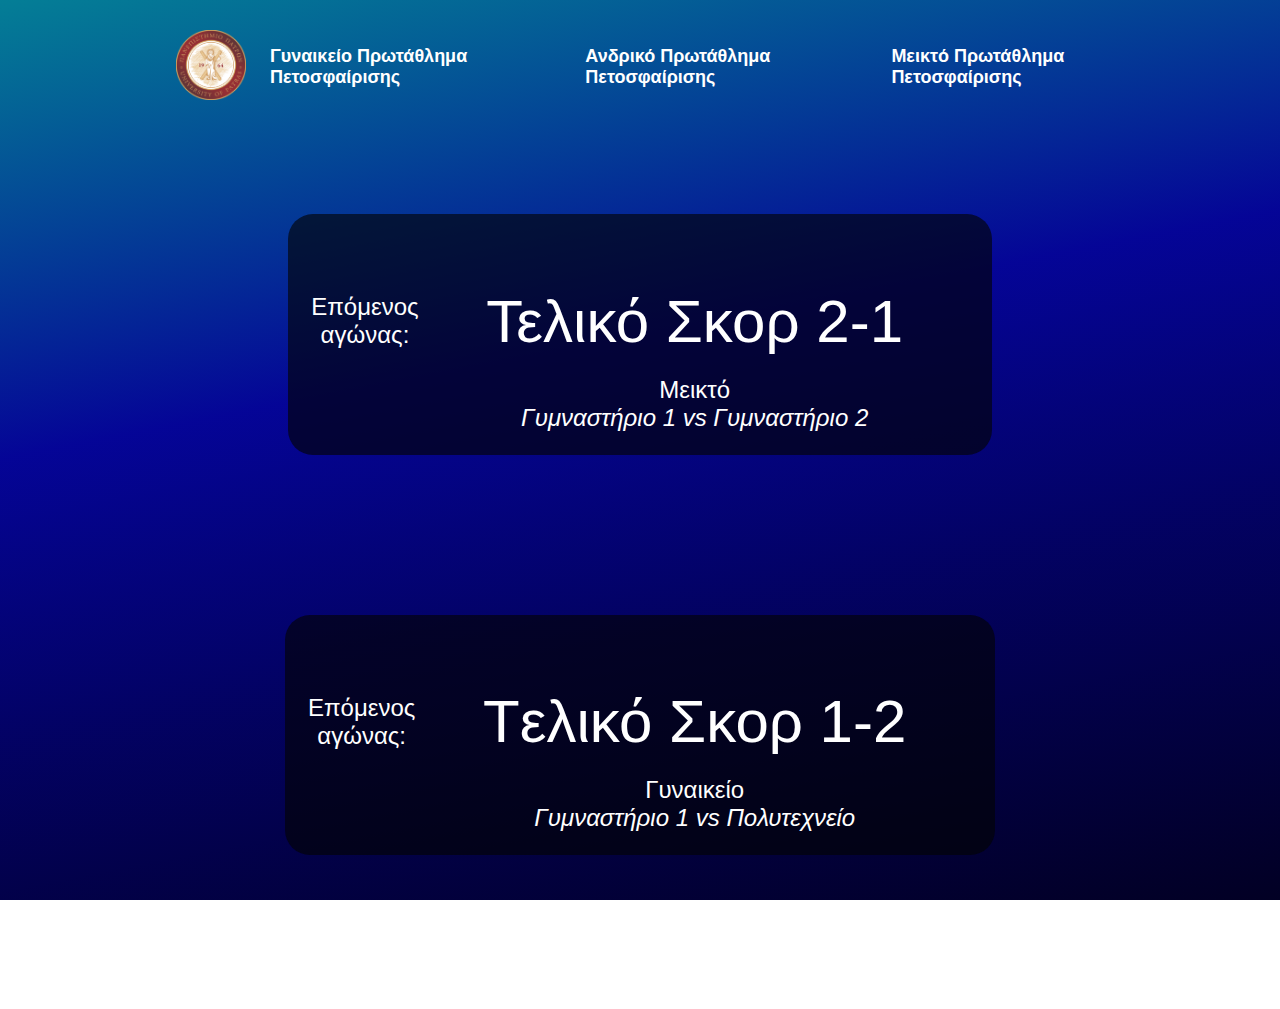
==== index.html @ 29d599b8 "Score-Match Updates" ====
<!DOCTYPE html>
<html lang="en">
<head>
    <!-- Google tag (gtag.js) -->
    <script async src="https://www.googletagmanager.com/gtag/js?id=G-EJ78PXF1W4"></script>
    <script>
        window.dataLayer = window.dataLayer || [];
        function gtag(){dataLayer.push(arguments);}
        gtag('js', new Date());
        gtag('config', 'G-EJ78PXF1W4');
    </script>
    <meta charset="UTF-8">
    <meta name="viewport" content="width=device-width, initial-scale=1.0">
    <title>Πανεπιστημιακό Πρωτάθλημα Πετοσφαίρισης 2023</title>
    <link rel="stylesheet" href="main.css">
    <link rel="icon" type="image/png" href="up.png"/>
</head>

<body>
 <header>
   <nav class="navbar">
        <div class="logo">
            <a href="index.html">
                <img class="image" src="up.png" alt="">
            </a>
        </div>
        <ul class="nav-links">
            <li class="dropdown">
                <a href="women-games.html"><p>Γυναικείο Πρωτάθλημα Πετοσφαίρισης</p></a>
                <div class="dropdown-cont">
                    <a href="women.html">Βαθμολογία</a>
                    <a href="women-games.html">Προγραμμα Αγώνων</a>
                </div>
            </li>
            <li class="dropdown">
                <a href="men-games.html"><p>Ανδρικό Πρωτάθλημα Πετοσφαίρισης</p></a>
                <div class="dropdown-cont">
                    <a href="men.html">Βαθμολογία</a>
                    <a href="men-games.html">Προγραμμα Αγώνων</a>
                </div>
            </li>
            <li class="dropdown">
                <a href="mixed-games.html"><p> Μεικτό Πρωτάθλημα Πετοσφαίρισης</p></a>
                <div class="dropdown-cont">
                    <a href="mixed.html">Βαθμολογία</a>
                    <a href="mixed-games.html">Προγραμμα Αγώνων</a>
                </div>
             </li>
        </ul>
        <div class="burger">
            <span class="bar"></span>
            <span class="bar"></span>
            <span class="bar"></span>
        </div>
        </nav> 
   
    </header>
    <script src="script.js"></script>
    <main>
    <div class="countdown">
        <table id="tcount">
            <tbody>
                <tr>
                 <td>Επόμενος αγώνας:</td>
                    <td id="countdwn">
                    <p>Τελικό Σκορ 2-1</p>
                    <!-- <script src="countdown.js">a</script> -->
                </td>
            </tr>
            <tr>
                <td></td>
                <td>
                    Mεικτό<br><i>Γυμναστήριο 1 vs Γυμναστήριο 2</i>
                </td>
            </tr>
        </tbody>
        </table>
    </div>
    <div class="countdown2">
    <table id="tcount">
        <tbody>
            <tr>
                <td>Επόμενος αγώνας:</td>
                <td id="count2"> 
                    <p>Tελικό Σκορ 1-2 </p> 
                   <!-- <script src="countdown2.js">a</script> -->
                </td>
            </tr>
            <tr>
                <td></td>
                <td>
                    Γυναικείο<br><i>Γυμναστήριο 1 vs Πολυτεχνείο</i>
                   
                </td>
            </tr>
        </tbody>
    </table>
    </div>
    </main>
    <footer class="footer">
    <div class="footer-content">
        <p>Οροι συμμετοχής:
            <br>ΑΠΑΡΑΙΤΗΤΗ ΠΡΟΥΠΟΘΕΣΗ ΓΙΑ ΤΗΝ ΣΥΜΜΕΤΟΧΗ ΣΑΣ ΕΙΝΑΙ Η ΚΑΡΤΑ ΓΥΜΝΑΣΤΗΡΙΟΥ Ή ΚΑΡΤΑ ΥΓΕΙΑΣ ΟΣΩΝ ΠΑΙΖΟΥΝ ΣΕ ΟΜΑΔΑ.
        </p>
        <div class="comment">
            <p> Created by Jason Pavlopoulos x Ion Iulian Bibicu <span>&copy</span> </p>
        </div>
    </div>
    </footer>
 </body>
</html>
---- main.css ----
*{
    margin: 0px;
    padding: 0px;
    box-sizing: border-box;
}
html,body {
    height: 100%;
    font-family: 'Montesrrat',sans-serif;
    background: linear-gradient(349deg, rgba(2,0,36,1) 0%, rgba(1,1,149,0.8796296296296297) 60%, rgba(4,126,150,1) 100%);
    margin: 0;
    min-height: 100vh;
    display: flex;
    flex-direction: column;
    overflow-x: hidden;
}
header{
    background-color: linear-gradient(349deg, rgba(2,0,36,1) 0%, rgba(1,1,149,0.8796296296296297) 60%, rgba(4,126,150,1) 100%);
    position: relative;
    display: flex;
    justify-content: center;
    align-items: center;
    padding: 30px 10%;
}
.navbar, .logo  {
    min-height: 70px;
    display: flex;
    justify-content: space-between;
    align-items: center;
    padding: 0 24px;
    cursor: pointer; 
    color: #fff;
}


.logo{
    color: #fff;
}
.image{
    cursor: pointer;
    height: 70px;
    width: 70px;
}
.nav-links{
    display: flex;
    justify-content: space-between;
    align-items: center;
    gap: 60px;
}
.nav-links ul{
    margin: 0;
    padding: 0;
    overflow: hidden;
    list-style-type: none;
     transition:height 0.3s ease-in-out;
    
}

.nav-links a {
    color: #fff;
    text-decoration: none;
    font-weight: bold;
    font-size: 18px;
}

/*Dropdown menu*/
li a:hover{
    transform: scale(1.1);
    transition: .2s ease-in-out;
  }

li.dropdown {
    display: inline-block;
    font-weight: bold;
  }
li.dropdown p{
    font-size: 18px;
}
.dropdown-cont {
    background-color: transparent;
    display: none;
    position: absolute;
    transition: 0.7s ease-in;
    min-width: 160px;
    box-shadow: 0px 8px 16px 0px rgba(0, 0, 0, 0.5);
    z-index: 1;
  }

.dropdown-cont a {
    color: rgb(255, 255, 255);
    padding: 12px 16px;
    text-decoration: none;
    display: block;
    text-align: left;
  }

.dropdown-cont a:hover {
    background-color: #969292;
}

.dropdown:hover .dropdown-cont {
  display: block;
}

/*burgerrr*/

.burger {
    display:none;
}
.burger{
    position: absolute;
    top: 0;
    right: 0;
    height: 40px;
    width: 40px;
    padding: 0.6rem;
    
}
.bar{
    display: block;
    width: 25px;
    height: 3px;
    margin: 5px auto;
    -webkit-transition: all 0.3s ease-in-out;
    transition: all 0.3s ease-in-out;
    background-color: white;
}
/*BODY*/
main{
    display: flex;
    flex-direction: column;
    justify-content: center;
}
.countdown, .countdown2{
    display: flex;
    justify-content: center;
    align-items: center;
    padding: 30px 10%;
    margin: auto;
    margin-top: 5em;
    margin-bottom: 5em;
    max-width: 55em;
    padding: 1em;
    background-color: #030303a1;
    border-radius: 25px;
    visibility: visible; /*Change to hidden when No matches are played*/
}
table{
    margin-top: 2em;
    width: 100%;
    color: white;
    text-align: center;
}
td{
    font-size: 24px;
    margin: 2em;
    text-align: center;
}
tr{
    font-size: 24px;
    text-align: left;
}

#tcount {
    padding: .3em;
    text-align: center;

}
#countdwn, #count2{
        text-align: center;
        font-size: 60px;
        padding: .3em;
        width: 100%;
}
#countdwn:hover , #count2:hover{
    transform: scale(1.1);
    transition: .2s ease-in-out;
}
/*Live*/
@keyframes blink {
    0% { opacity: 0; }
    50% { opacity: 1; }
    100% { opacity: 0; }
  }
  
.blinking {
    animation: blink 1s infinite;
}
/*footer*/
.footer {
    margin-top: auto;
    justify-content: center;
    background-color: rgb(53, 50, 50);
    color: white;
    text-align: center;
 }

 .footer-content p {
    font-size: 18px;
    text-align: center;
 }

 .comment p{
    margin: .3em;
    text-align: center;
    font-style: italic;
 }

@media(max-width: 768px) {
    .navbar{
        padding: 0%;
    }
    main{
        padding: 0 0.2em;
    }
    .navbar{
        padding: 0%;
    }
    .burger{
        display: block;
        position: fixed;
        top: 4%;
        right: 4%;
    }
    .logo {
        padding: 0%;
        position:fixed;
        top: 2.5%;
        left: 5%;
    }
    
    .burger.active .bar:nth-child(2){
        opacity: 0;
    }
    .burger.active .bar:nth-child(1){
       transform: translateY(8px) rotate(45deg);
    }
    .burger.active .bar:nth-child(3){
        transform: translateY(-8px) rotate(-45deg);
    }
    .nav-links{
        position: absolute;
        right: 0px;
        height: 40vh;
        top: 10vh;
        padding: 3%;
        flex-direction: column; 
        background-color: #01031d;
        display: flex;
        flex-direction: column;
        align-items: center;
        justify-content: space-evenly;
        gap: 0px;
        box-shadow: 0px 8px 16px 0px rgba(0, 0, 0, 0.5);
        border-radius: 5% 0% 0% 5% ;
        width: 50%;
        transform: translateX(100%);
        transition: transform 0.5s ease-in;
    }
    nav-links ul{
        opacity: 0%;
    }
    .nav-links.active{
        transform: translateX(0%);
    }
    .dropdown{
        margin: 16px 0;
    }
    .dropdown-cont{
        visibility: hidden;
    }

    /*body*/
    .countdown, .countdown2 {
        margin-top: 0;
        flex-direction: column;
        }
    .countdown2{

        margin-bottom: 10%;
    }
    td, tr {
        font-size: 1em;
        }
    
    #countdwn, #count2 {
        font-size: 2em;
        }

        /*Footer*/
        .footer-content p {
            font-size: 12px;
            text-align: center;
         }
}
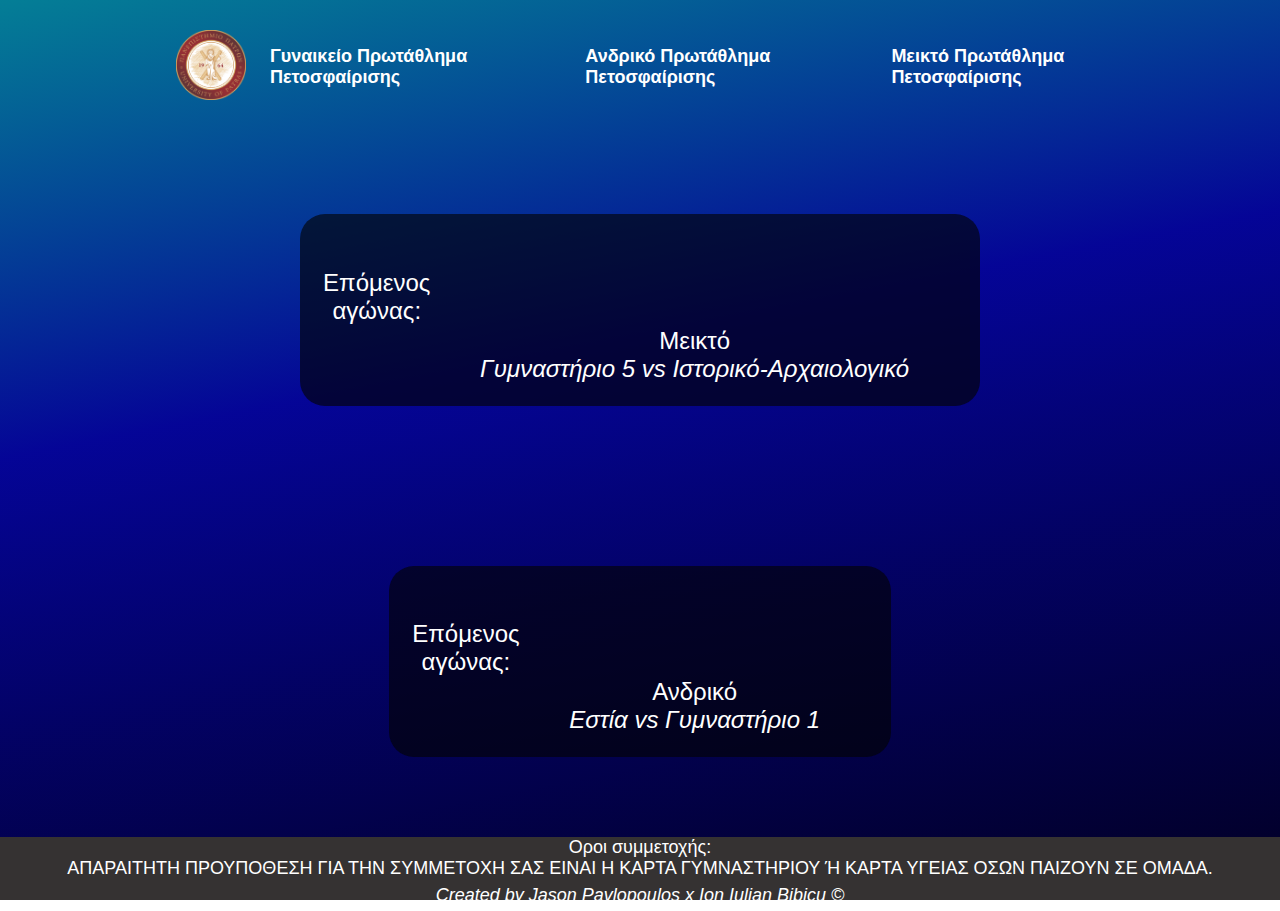
==== commit e301175d: "Changes 23/05/2023" ====
--- a/index.html
+++ b/index.html
@@ -63,14 +63,14 @@
                 <tr>
                  <td>Επόμενος αγώνας:</td>
                     <td id="countdwn">
-                    <p>Τελικό Σκορ 2-1</p>
-                    <!-- <script src="countdown.js">a</script> -->
+                    <!-- <p>Τελικό Σκορ 2-1</p> -->
+                    <script src="countdown.js">a</script> 
                 </td>
             </tr>
             <tr>
                 <td></td>
                 <td>
-                    Mεικτό<br><i>Γυμναστήριο 1 vs Γυμναστήριο 2</i>
+                    Mεικτό<br><i>Γυμναστήριο 5 vs Ιστορικό-Αρχαιολογικό</i>
                 </td>
             </tr>
         </tbody>
@@ -82,15 +82,14 @@
             <tr>
                 <td>Επόμενος αγώνας:</td>
                 <td id="count2"> 
-                    <p>Tελικό Σκορ 1-2 </p> 
-                   <!-- <script src="countdown2.js">a</script> -->
+                    <!-- <p>Tελικό Σκορ 1-2 </p> -->
+                   <script src="countdown2.js">a</script>
                 </td>
             </tr>
             <tr>
                 <td></td>
                 <td>
-                    Γυναικείο<br><i>Γυμναστήριο 1 vs Πολυτεχνείο</i>
-                   
+                    Ανδρικό<br><i>Εστία vs Γυμναστήριο 1</i>
                 </td>
             </tr>
         </tbody>
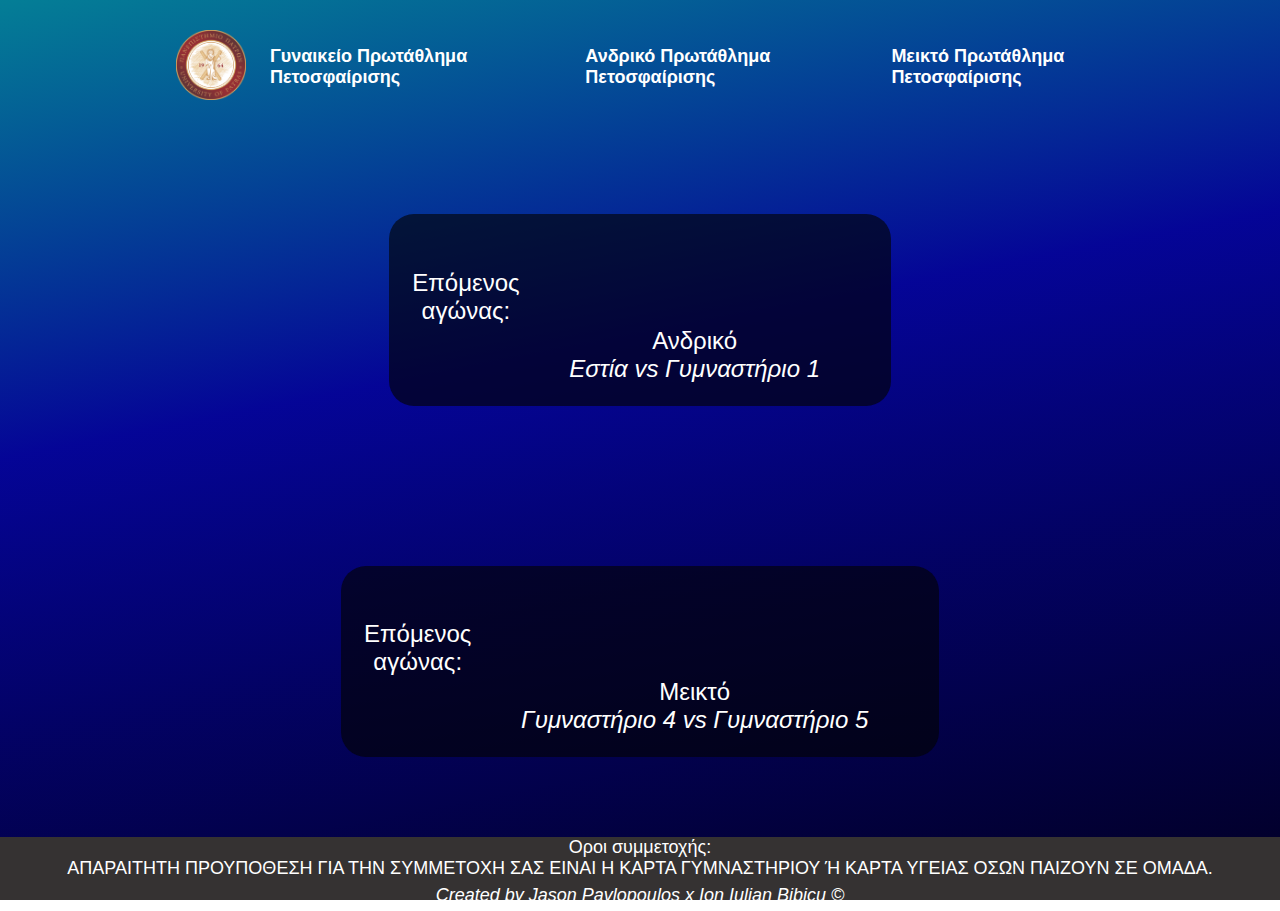
==== commit 30a8fd35: "Changes 24/05" ====
--- a/index.html
+++ b/index.html
@@ -70,7 +70,8 @@
             <tr>
                 <td></td>
                 <td>
-                    Mεικτό<br><i>Γυμναστήριο 5 vs Ιστορικό-Αρχαιολογικό</i>
+                    Ανδρικό<br><i>Εστία vs Γυμναστήριο 1</i>
+                    
                 </td>
             </tr>
         </tbody>
@@ -89,7 +90,7 @@
             <tr>
                 <td></td>
                 <td>
-                    Ανδρικό<br><i>Εστία vs Γυμναστήριο 1</i>
+                    Mεικτό<br><i>Γυμναστήριο 4 vs Γυμναστήριο 5</i>
                 </td>
             </tr>
         </tbody>
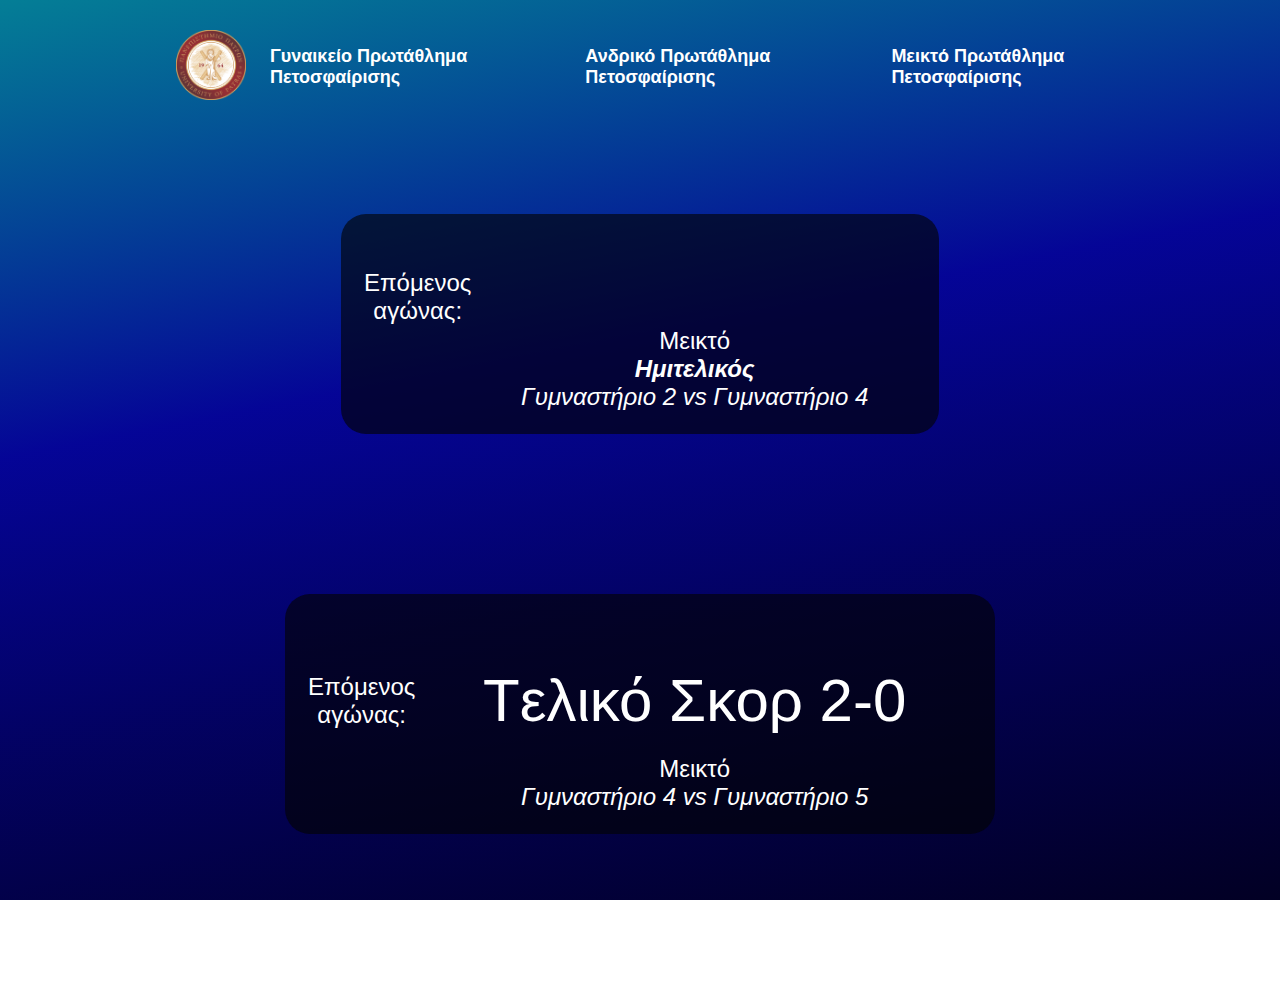
==== commit aefe55e7: "Changes 28/5" ====
--- a/index.html
+++ b/index.html
@@ -70,8 +70,7 @@
             <tr>
                 <td></td>
                 <td>
-                    Ανδρικό<br><i>Εστία vs Γυμναστήριο 1</i>
-                    
+                    Μεικτό<br><i><b>Ημιτελικός</b> <br>Γυμναστήριο 2 vs Γυμναστήριο 4</i>
                 </td>
             </tr>
         </tbody>
@@ -83,8 +82,8 @@
             <tr>
                 <td>Επόμενος αγώνας:</td>
                 <td id="count2"> 
-                    <!-- <p>Tελικό Σκορ 1-2 </p> -->
-                   <script src="countdown2.js">a</script>
+                    <p>Tελικό Σκορ 2-0 </p>
+                    <!-- <script src="countdown2.js">a</script> -->
                 </td>
             </tr>
             <tr>
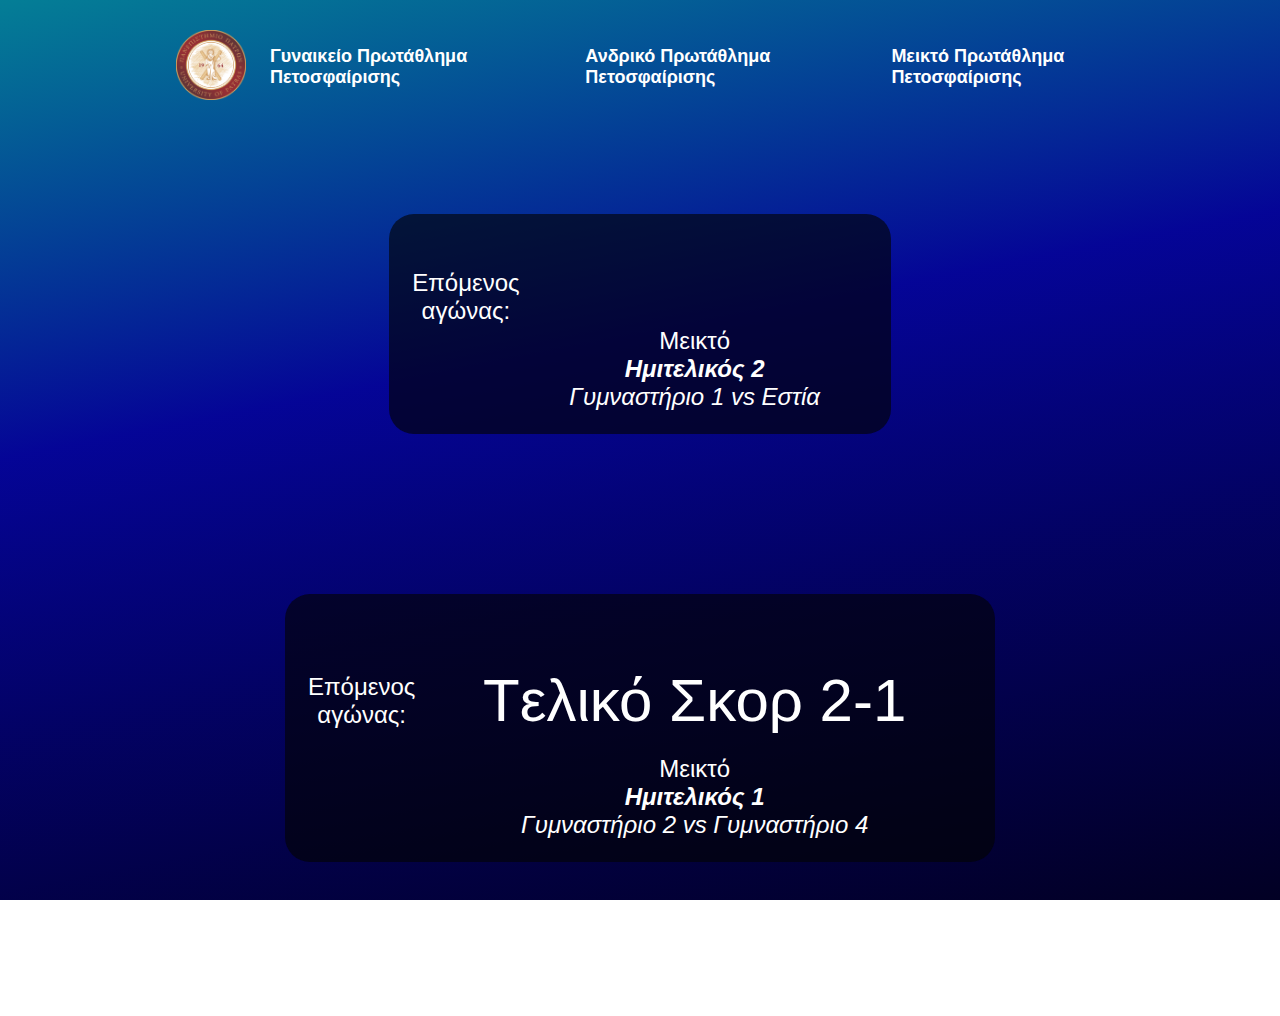
==== commit 93cf3cd3: "New-game" ====
--- a/index.html
+++ b/index.html
@@ -26,21 +26,21 @@
         </div>
         <ul class="nav-links">
             <li class="dropdown">
-                <a href="women-games.html"><p>Γυναικείο Πρωτάθλημα Πετοσφαίρισης</p></a>
+                <a href="women.html"><p>Γυναικείο Πρωτάθλημα Πετοσφαίρισης</p></a>
                 <div class="dropdown-cont">
                     <a href="women.html">Βαθμολογία</a>
                     <a href="women-games.html">Προγραμμα Αγώνων</a>
                 </div>
             </li>
             <li class="dropdown">
-                <a href="men-games.html"><p>Ανδρικό Πρωτάθλημα Πετοσφαίρισης</p></a>
+                <a href="men.html"><p>Ανδρικό Πρωτάθλημα Πετοσφαίρισης</p></a>
                 <div class="dropdown-cont">
                     <a href="men.html">Βαθμολογία</a>
                     <a href="men-games.html">Προγραμμα Αγώνων</a>
                 </div>
             </li>
             <li class="dropdown">
-                <a href="mixed-games.html"><p> Μεικτό Πρωτάθλημα Πετοσφαίρισης</p></a>
+                <a href="mixed.html"><p> Μεικτό Πρωτάθλημα Πετοσφαίρισης</p></a>
                 <div class="dropdown-cont">
                     <a href="mixed.html">Βαθμολογία</a>
                     <a href="mixed-games.html">Προγραμμα Αγώνων</a>
@@ -70,7 +70,7 @@
             <tr>
                 <td></td>
                 <td>
-                    Μεικτό<br><i><b>Ημιτελικός</b> <br>Γυμναστήριο 2 vs Γυμναστήριο 4</i>
+                    Μεικτό<br><i><b>Ημιτελικός 2</b> <br>Γυμναστήριο 1 vs Εστία </i>
                 </td>
             </tr>
         </tbody>
@@ -82,14 +82,14 @@
             <tr>
                 <td>Επόμενος αγώνας:</td>
                 <td id="count2"> 
-                    <p>Tελικό Σκορ 2-0 </p>
+                    <p>Tελικό Σκορ 2-1 </p>
                     <!-- <script src="countdown2.js">a</script> -->
                 </td>
             </tr>
             <tr>
                 <td></td>
                 <td>
-                    Mεικτό<br><i>Γυμναστήριο 4 vs Γυμναστήριο 5</i>
+                    Μεικτό<br><i><b>Ημιτελικός 1</b> <br>Γυμναστήριο 2 vs Γυμναστήριο 4</i>
                 </td>
             </tr>
         </tbody>
--- a/main.css
+++ b/main.css
@@ -183,7 +183,8 @@
   }
   
 .blinking {
-    animation: blink 1s infinite;
+    animation: blink 1.2s infinite;
+ 
 }
 /*footer*/
 .footer {
@@ -261,6 +262,7 @@
     }
     .nav-links.active{
         transform: translateX(0%);
+        z-index: 999;
     }
     .dropdown{
         margin: 16px 0;
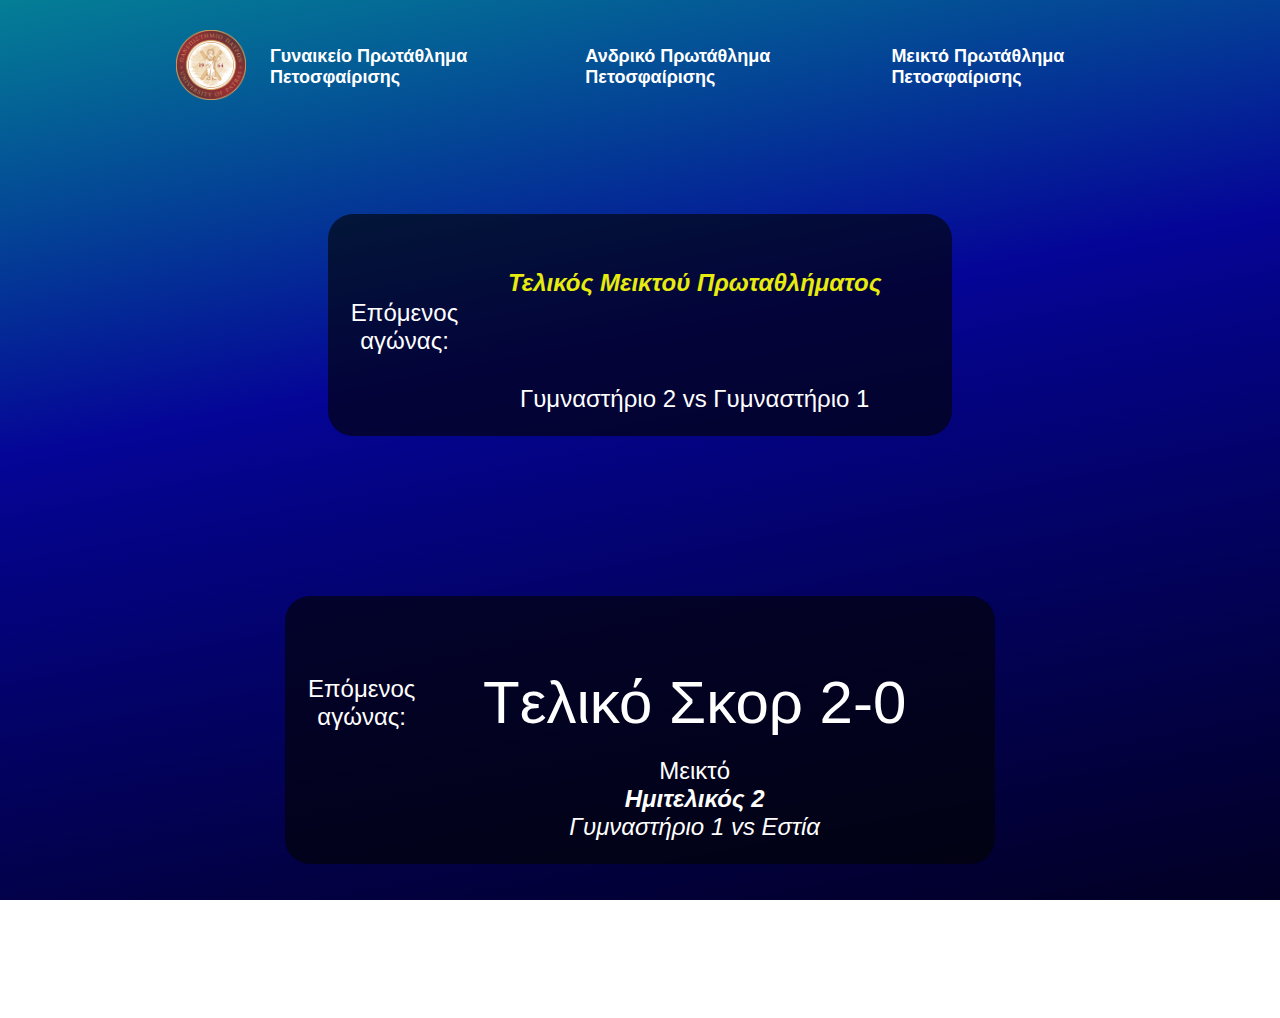
==== commit 3eb488e9: "Updates" ====
--- a/index.html
+++ b/index.html
@@ -59,6 +59,11 @@
     <main>
     <div class="countdown">
         <table id="tcount">
+            <!-- Only for final -->
+            <thead>
+                <td></td>
+                <td id="final"><b><i>Τελικός Μεικτού Πρωταθλήματος</i></b></td>
+            </thead>
             <tbody>
                 <tr>
                  <td>Επόμενος αγώνας:</td>
@@ -70,7 +75,7 @@
             <tr>
                 <td></td>
                 <td>
-                    Μεικτό<br><i><b>Ημιτελικός 2</b> <br>Γυμναστήριο 1 vs Εστία </i>
+                    <br>Γυμναστήριο 2 vs Γυμναστήριο 1</i>
                 </td>
             </tr>
         </tbody>
@@ -82,14 +87,14 @@
             <tr>
                 <td>Επόμενος αγώνας:</td>
                 <td id="count2"> 
-                    <p>Tελικό Σκορ 2-1 </p>
+                    <p>Tελικό Σκορ 2-0 </p>
                     <!-- <script src="countdown2.js">a</script> -->
                 </td>
             </tr>
             <tr>
                 <td></td>
                 <td>
-                    Μεικτό<br><i><b>Ημιτελικός 1</b> <br>Γυμναστήριο 2 vs Γυμναστήριο 4</i>
+                    Μεικτό<br><i><b>Ημιτελικός 2</b> <br>Γυμναστήριο 1 vs Εστία </i>
                 </td>
             </tr>
         </tbody>
--- a/main.css
+++ b/main.css
@@ -170,6 +170,10 @@
         font-size: 60px;
         padding: .3em;
         width: 100%;
+        
+}
+#final {
+    color: #e7eb0e;
 }
 #countdwn:hover , #count2:hover{
     transform: scale(1.1);
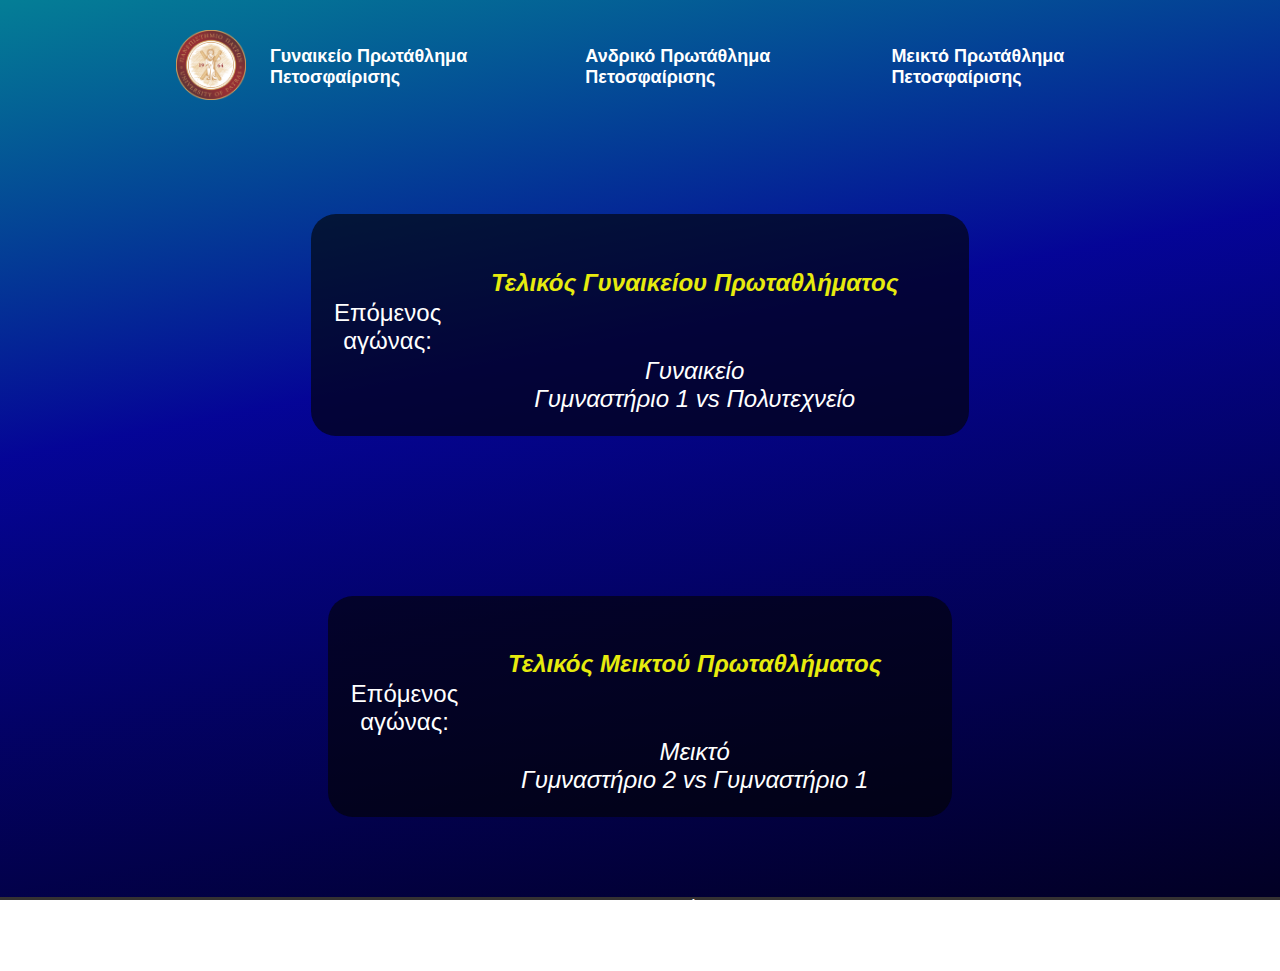
==== commit e664e9b2: "Final-games" ====
--- a/index.html
+++ b/index.html
@@ -62,7 +62,7 @@
             <!-- Only for final -->
             <thead>
                 <td></td>
-                <td id="final"><b><i>Τελικός Μεικτού Πρωταθλήματος</i></b></td>
+                <td id="final"><b><i>Τελικός Γυναικείου Πρωταθλήματος</i></b></td>
             </thead>
             <tbody>
                 <tr>
@@ -75,7 +75,7 @@
             <tr>
                 <td></td>
                 <td>
-                    <br>Γυμναστήριο 2 vs Γυμναστήριο 1</i>
+                    <i>Γυναικείο<br>Γυμναστήριο 1 vs Πολυτεχνείο</i>
                 </td>
             </tr>
         </tbody>
@@ -83,18 +83,22 @@
     </div>
     <div class="countdown2">
     <table id="tcount">
+        <thead>
+            <td></td>
+            <td id="final"><b><i>Τελικός Μεικτού Πρωταθλήματος</i></b></td>
+        </thead>
         <tbody>
             <tr>
                 <td>Επόμενος αγώνας:</td>
                 <td id="count2"> 
-                    <p>Tελικό Σκορ 2-0 </p>
-                    <!-- <script src="countdown2.js">a</script> -->
+                    <!-- <p>Tελικό Σκορ 2-0 </p> -->
+                    <script src="countdown2.js">a</script>
                 </td>
             </tr>
             <tr>
                 <td></td>
                 <td>
-                    Μεικτό<br><i><b>Ημιτελικός 2</b> <br>Γυμναστήριο 1 vs Εστία </i>
+                    <i>Μεικτό <br>Γυμναστήριο 2 vs Γυμναστήριο 1 </i>
                 </td>
             </tr>
         </tbody>
